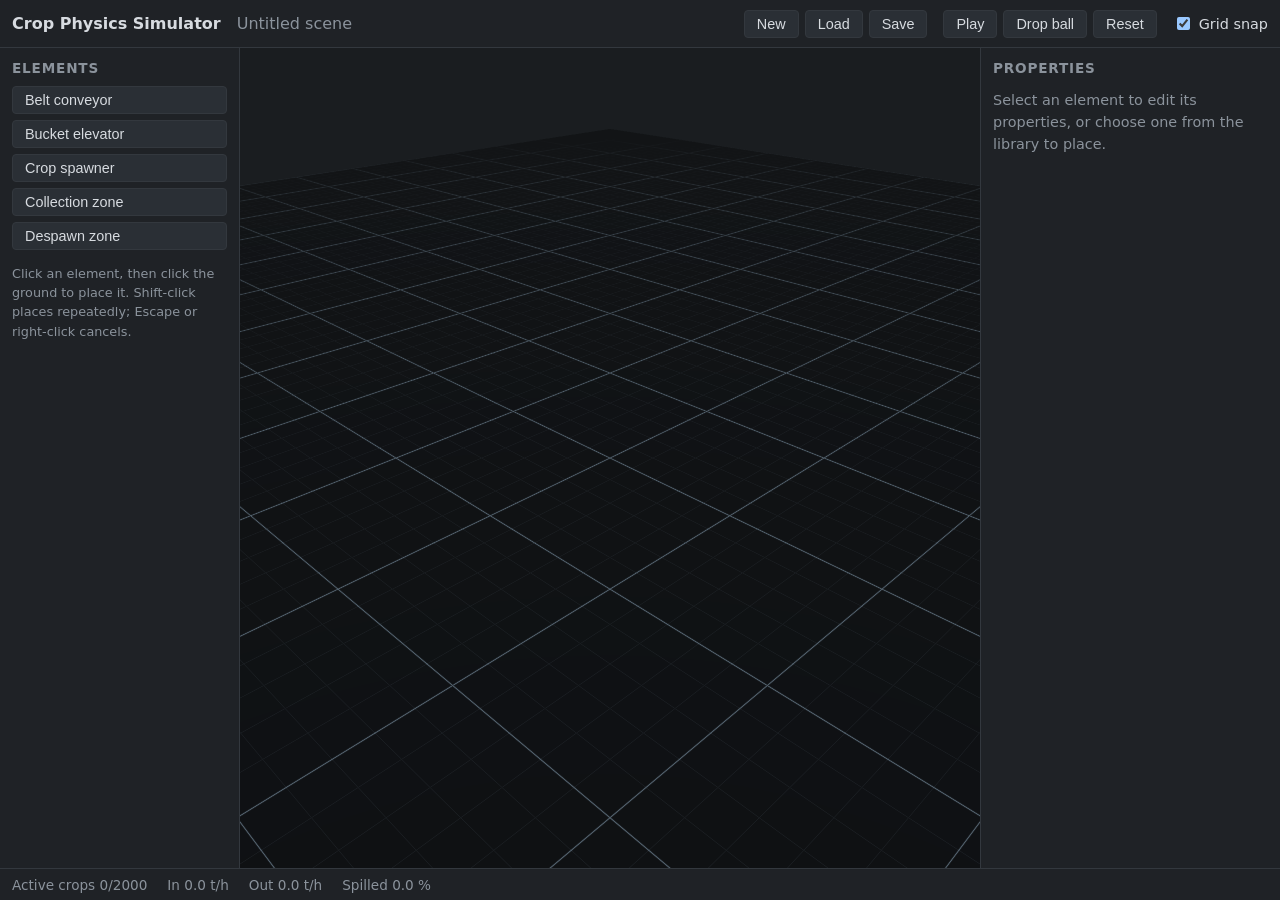
==== simulation-app/index.html @ 51b06a0a "Add Simulation page and deploy Crop Physics Simulator web app New simulation.html tells the story be" ====
<!doctype html>
<html lang="en">
  <head>
    <meta charset="UTF-8" />
    <meta name="viewport" content="width=device-width, initial-scale=1.0" />
    <meta
      name="description"
      content="Browser-based 3D simulator for agricultural crop-handling equipment."
    />
    <title>Crop Physics Simulator</title>
    <script type="module" crossorigin src="/simulation-app/assets/index-C35nLug1.js"></script>
    <link rel="stylesheet" crossorigin href="/simulation-app/assets/index-DzaYfwqE.css">
  </head>
  <body>
    <div id="root"></div>
  </body>
</html>
---- simulation-app/assets/index-DzaYfwqE.css ----
:root{--lightningcss-light: ;--lightningcss-dark:initial;color-scheme:dark;--bg:#16181b;--panel-bg:#1f2226;--panel-border:#33383e;--text:#d7dbe0;--text-dim:#8b939c;--accent:#4f9cf0;--warn:#e0a83c;font-family:system-ui,-apple-system,Segoe UI,Roboto,sans-serif}*{box-sizing:border-box}html,body,#root{background:var(--bg);height:100%;color:var(--text);margin:0}.app-layout{grid-template:"toolbar toolbar toolbar"48px"library viewport properties"1fr"status status status"32px/240px 1fr 300px;height:100%;display:grid}.toolbar{background:var(--panel-bg);border-bottom:1px solid var(--panel-border);grid-area:toolbar;align-items:center;gap:16px;padding:0 12px;display:flex}.toolbar-title{white-space:nowrap;font-weight:600}.toolbar-scene-name{color:var(--text-dim);text-overflow:ellipsis;white-space:nowrap;overflow:hidden}.toolbar-group{align-items:center;gap:6px;display:flex}.toolbar-group:first-of-type{margin-left:auto}.toolbar-toggle{align-items:center;gap:6px;font-size:.9rem;display:flex}.panel{background:var(--panel-bg);padding:12px;overflow-y:auto}.panel h2{text-transform:uppercase;letter-spacing:.06em;color:var(--text-dim);margin:0 0 10px;font-size:.85rem}.element-library{border-right:1px solid var(--panel-border);grid-area:library}.element-library ul{flex-direction:column;gap:6px;margin:0;padding:0;list-style:none;display:flex}.element-library button{text-align:left;width:100%}.element-library button.active{border-color:var(--accent);background:#2c3d52}.hint{color:var(--text-dim);margin-top:14px;font-size:.8rem;line-height:1.5}.panel-actions{gap:8px;margin-top:14px;display:flex}.panel-actions .danger{border-color:#7a4040}.panel-actions .danger:hover{border-color:#c05555}.properties-panel{border-left:1px solid var(--panel-border);grid-area:properties}.property-form{flex-direction:column;gap:10px;display:flex}.property-section{text-transform:uppercase;letter-spacing:.06em;color:var(--text-dim);margin:8px 0 0;font-size:.75rem}.field{flex-direction:column;gap:4px;display:flex}.field label{color:var(--text-dim);align-items:baseline;gap:6px;font-size:.8rem;display:flex}.field-unit{opacity:.8;margin-left:auto;font-size:.75rem}.field input[type=number],.field input[type=text],.field select{width:100%;color:var(--text);border:1px solid var(--panel-border);background:#16181b;border-radius:4px;padding:6px 8px;font-size:.9rem}.field-invalid input{background:#2a1f1f;border-color:#c05555}.field-error{color:#e8a0a0;font-size:.75rem}.field-hint{color:var(--text-dim);font-size:.75rem}.field-checkbox label{color:var(--text);cursor:pointer;align-items:center;gap:8px;font-size:.9rem}.field-checkbox input{width:auto}.field-readonly{gap:2px}.field-readonly-label{color:var(--text-dim);font-size:.8rem}.empty-state{color:var(--text-dim);font-size:.9rem;line-height:1.5}.viewport{grid-area:viewport;min-width:0;min-height:0;position:relative}.canvas-fallback{text-align:center;flex-direction:column;justify-content:center;align-items:center;height:100%;padding:24px;display:flex}.canvas-fallback p{max-width:40rem;color:var(--text-dim)}.canvas-fallback-error{text-align:left;white-space:pre-wrap;word-break:break-word;color:#e8a0a0;background:#2a1f1f;border:1px solid #5a3030;border-radius:4px;max-width:40rem;margin:12px 0;padding:10px 12px;font-size:.8rem}.status-bar{color:var(--text-dim);background:var(--panel-bg);border-top:1px solid var(--panel-border);grid-area:status;align-items:center;gap:20px;padding:0 12px;font-size:.85rem;display:flex}.status-throttled{color:var(--warn);font-weight:600}button{color:var(--text);border:1px solid var(--panel-border);cursor:pointer;background:#2a2f35;border-radius:4px;padding:5px 12px;font-size:.9rem}button:hover:not(:disabled){border-color:var(--accent)}button:focus-visible,input:focus-visible,select:focus-visible{outline:2px solid var(--accent);outline-offset:1px}button:disabled{opacity:.45;cursor:not-allowed}.modal-backdrop{z-index:1000;background:#0000008c;justify-content:center;align-items:center;padding:24px;display:flex;position:fixed;inset:0}.modal-dialog{background:var(--panel-bg);border:1px solid var(--panel-border);border-radius:6px;width:min(28rem,100%);padding:20px 22px;box-shadow:0 12px 40px #00000073}.modal-dialog h2{margin:0 0 8px;font-size:1.1rem}.modal-dialog p{color:var(--text-dim);margin:0 0 12px;font-size:.9rem}.modal-error-list{color:#e8a0a0;max-height:12rem;margin:0 0 16px;padding-left:1.2rem;font-size:.85rem;overflow:auto}.modal-error-list code{color:#f0c0c0}.modal-actions{justify-content:flex-end;gap:8px;display:flex}.modal-danger{background:#3a2222;border-color:#8a4040}
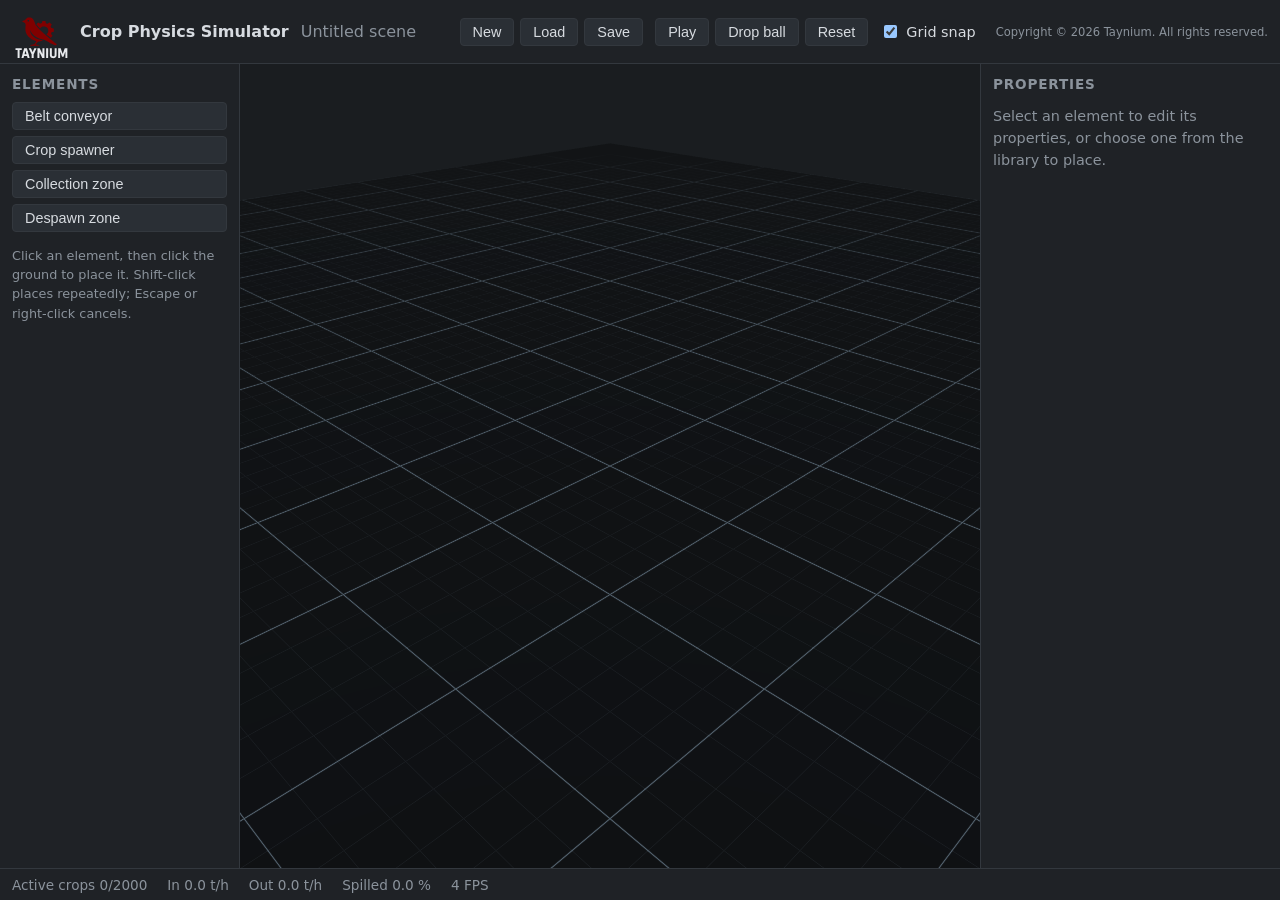
==== commit 6bb7cdc0: "Update Crop Physics Simulator to latest build Includes elevators, crop physics/spawning, floor & zon" ====
--- a/simulation-app/index.html
+++ b/simulation-app/index.html
@@ -8,8 +8,8 @@
       content="Browser-based 3D simulator for agricultural crop-handling equipment."
     />
     <title>Crop Physics Simulator</title>
-    <script type="module" crossorigin src="/simulation-app/assets/index-C35nLug1.js"></script>
-    <link rel="stylesheet" crossorigin href="/simulation-app/assets/index-DzaYfwqE.css">
+    <script type="module" crossorigin src="/simulation-app/assets/index-CTTwMJyf.js"></script>
+    <link rel="stylesheet" crossorigin href="/simulation-app/assets/index-B7SMF_K5.css">
   </head>
   <body>
     <div id="root"></div>
--- a/simulation-app/assets/index-B7SMF_K5.css
+++ b/simulation-app/assets/index-B7SMF_K5.css
@@ -0,0 +1 @@
+:root{--lightningcss-light: ;--lightningcss-dark:initial;color-scheme:dark;--bg:#16181b;--panel-bg:#1f2226;--panel-border:#33383e;--text:#d7dbe0;--text-dim:#8b939c;--accent:#4f9cf0;--warn:#e0a83c;font-family:system-ui,-apple-system,Segoe UI,Roboto,sans-serif}*{box-sizing:border-box}html,body,#root{background:var(--bg);height:100%;color:var(--text);margin:0}.app-layout{grid-template:"toolbar toolbar toolbar"64px"library viewport properties"1fr"status status status"32px/240px 1fr 300px;height:100%;display:grid}.toolbar{background:var(--panel-bg);border-bottom:1px solid var(--panel-border);grid-area:toolbar;align-items:center;gap:12px;min-width:0;padding:0 12px;display:flex}.toolbar-brand{flex-shrink:0;align-items:center;display:flex}.toolbar-logo{object-fit:contain;width:auto;height:56px;display:block}.toolbar-title{white-space:nowrap;flex-shrink:0;font-weight:600}.toolbar-scene-name{color:var(--text-dim);text-overflow:ellipsis;white-space:nowrap;min-width:0;max-width:220px;overflow:hidden}.toolbar-group{flex-shrink:0;align-items:center;gap:6px;display:flex}.toolbar-group:first-of-type{margin-left:auto}.toolbar-copyright{text-overflow:ellipsis;white-space:nowrap;min-width:0;color:var(--text-dim);flex-shrink:1;margin-left:8px;font-size:.72rem;overflow:hidden}.toolbar-toggle{align-items:center;gap:6px;font-size:.9rem;display:flex}.panel{background:var(--panel-bg);padding:12px;overflow-y:auto}.panel h2{text-transform:uppercase;letter-spacing:.06em;color:var(--text-dim);margin:0 0 10px;font-size:.85rem}.element-library{border-right:1px solid var(--panel-border);grid-area:library}.element-library ul{flex-direction:column;gap:6px;margin:0;padding:0;list-style:none;display:flex}.element-library button{text-align:left;width:100%}.element-library button.active{border-color:var(--accent);background:#2c3d52}.hint{color:var(--text-dim);margin-top:14px;font-size:.8rem;line-height:1.5}.panel-actions{gap:8px;margin-top:14px;display:flex}.panel-actions .danger{border-color:#7a4040}.panel-actions .danger:hover{border-color:#c05555}.properties-panel{border-left:1px solid var(--panel-border);grid-area:properties}.property-form{flex-direction:column;gap:10px;display:flex}.property-section{text-transform:uppercase;letter-spacing:.06em;color:var(--text-dim);margin:8px 0 0;font-size:.75rem}.field{flex-direction:column;gap:4px;display:flex}.field label{color:var(--text-dim);align-items:baseline;gap:6px;font-size:.8rem;display:flex}.field-unit{opacity:.8;margin-left:auto;font-size:.75rem}.field input[type=number],.field input[type=text],.field select{width:100%;color:var(--text);border:1px solid var(--panel-border);background:#16181b;border-radius:4px;padding:6px 8px;font-size:.9rem}.field-invalid input{background:#2a1f1f;border-color:#c05555}.field-error{color:#e8a0a0;font-size:.75rem}.field-hint{color:var(--text-dim);font-size:.75rem}.field-checkbox label{color:var(--text);cursor:pointer;align-items:center;gap:8px;font-size:.9rem}.field-checkbox input{width:auto}.field-readonly{gap:2px}.field-readonly-label{color:var(--text-dim);font-size:.8rem}.empty-state{color:var(--text-dim);font-size:.9rem;line-height:1.5}.viewport{grid-area:viewport;min-width:0;min-height:0;position:relative}.canvas-fallback{text-align:center;flex-direction:column;justify-content:center;align-items:center;height:100%;padding:24px;display:flex}.canvas-fallback p{max-width:40rem;color:var(--text-dim)}.canvas-fallback-error{text-align:left;white-space:pre-wrap;word-break:break-word;color:#e8a0a0;background:#2a1f1f;border:1px solid #5a3030;border-radius:4px;max-width:40rem;margin:12px 0;padding:10px 12px;font-size:.8rem}.status-bar{color:var(--text-dim);background:var(--panel-bg);border-top:1px solid var(--panel-border);grid-area:status;align-items:center;gap:20px;padding:0 12px;font-size:.85rem;display:flex}.status-throttled{color:var(--warn);font-weight:600}button{color:var(--text);border:1px solid var(--panel-border);cursor:pointer;background:#2a2f35;border-radius:4px;padding:5px 12px;font-size:.9rem}button:hover:not(:disabled){border-color:var(--accent)}button:focus-visible,input:focus-visible,select:focus-visible{outline:2px solid var(--accent);outline-offset:1px}button:disabled{opacity:.45;cursor:not-allowed}.modal-backdrop{z-index:1000;background:#0000008c;justify-content:center;align-items:center;padding:24px;display:flex;position:fixed;inset:0}.modal-dialog{background:var(--panel-bg);border:1px solid var(--panel-border);border-radius:6px;width:min(28rem,100%);padding:20px 22px;box-shadow:0 12px 40px #00000073}.modal-dialog h2{margin:0 0 8px;font-size:1.1rem}.modal-dialog p{color:var(--text-dim);margin:0 0 12px;font-size:.9rem}.modal-error-list{color:#e8a0a0;max-height:12rem;margin:0 0 16px;padding-left:1.2rem;font-size:.85rem;overflow:auto}.modal-error-list code{color:#f0c0c0}.modal-actions{justify-content:flex-end;gap:8px;display:flex}.modal-danger{background:#3a2222;border-color:#8a4040}
